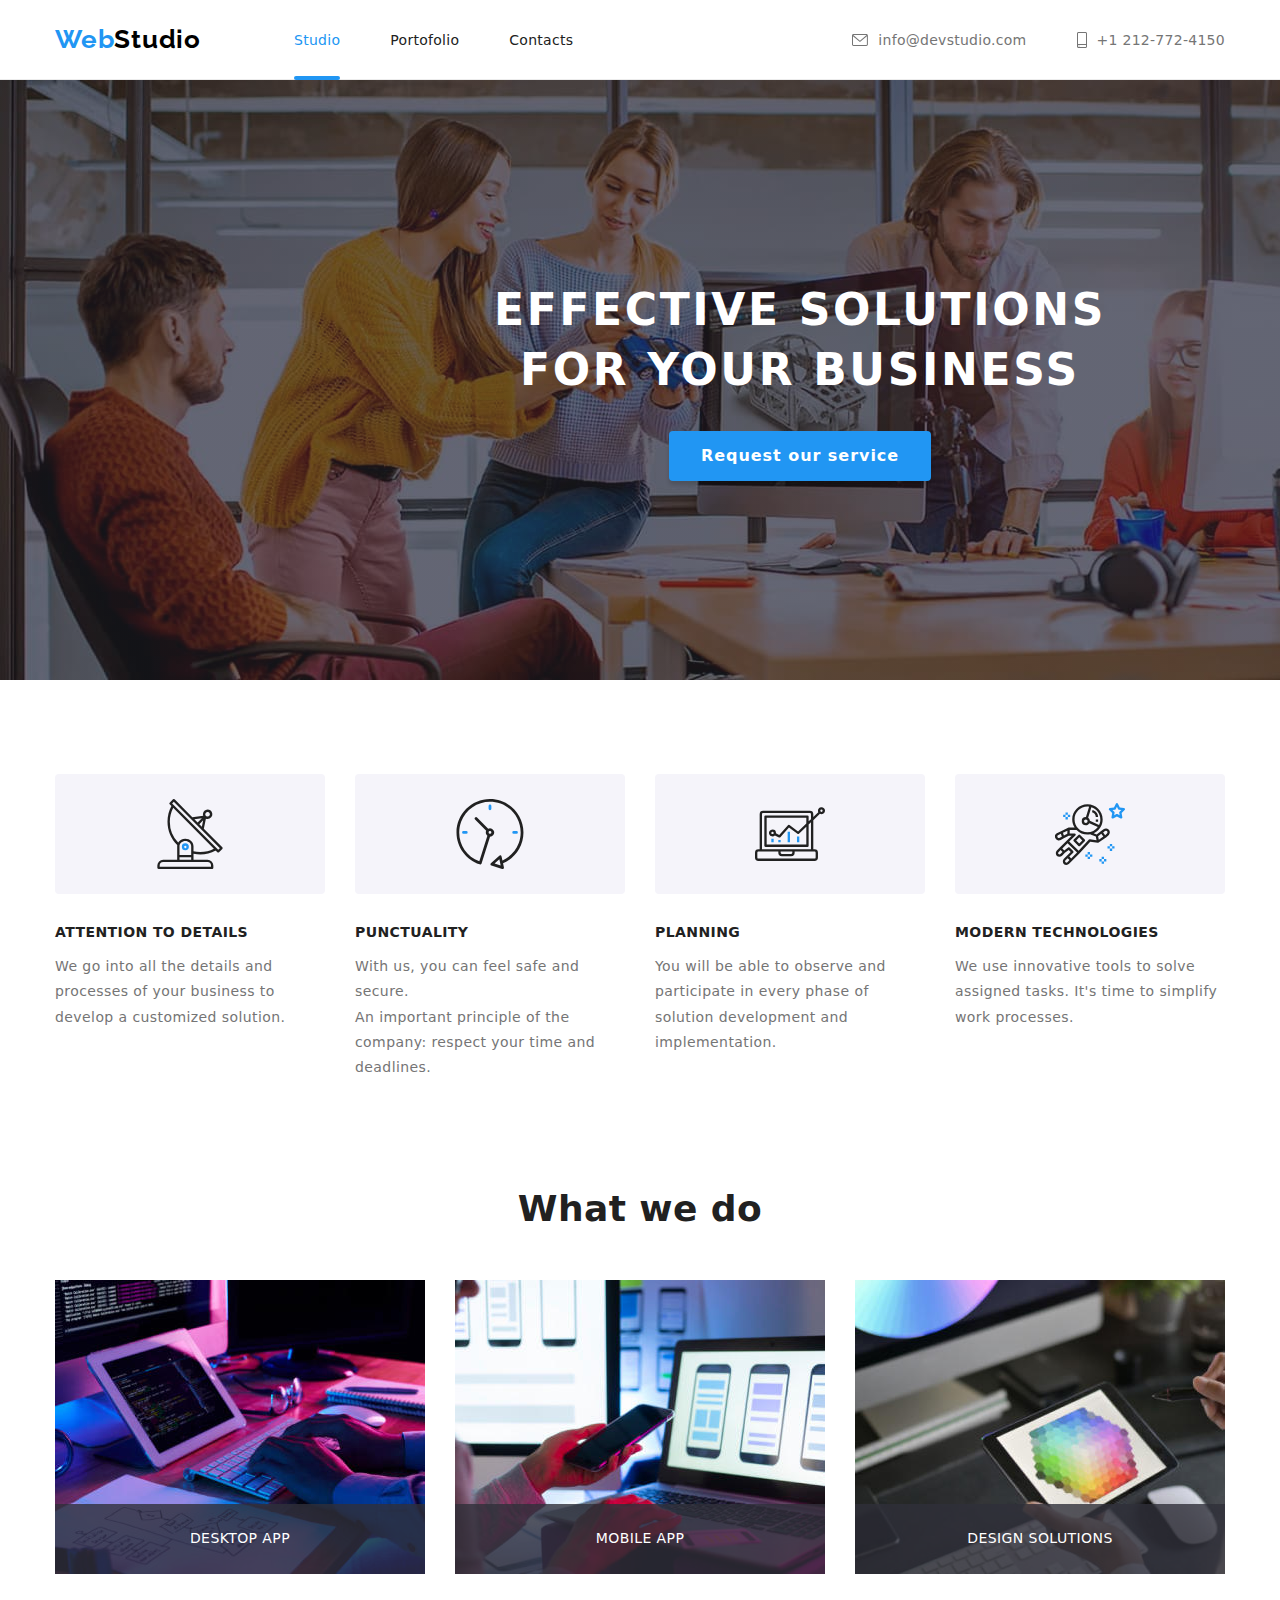
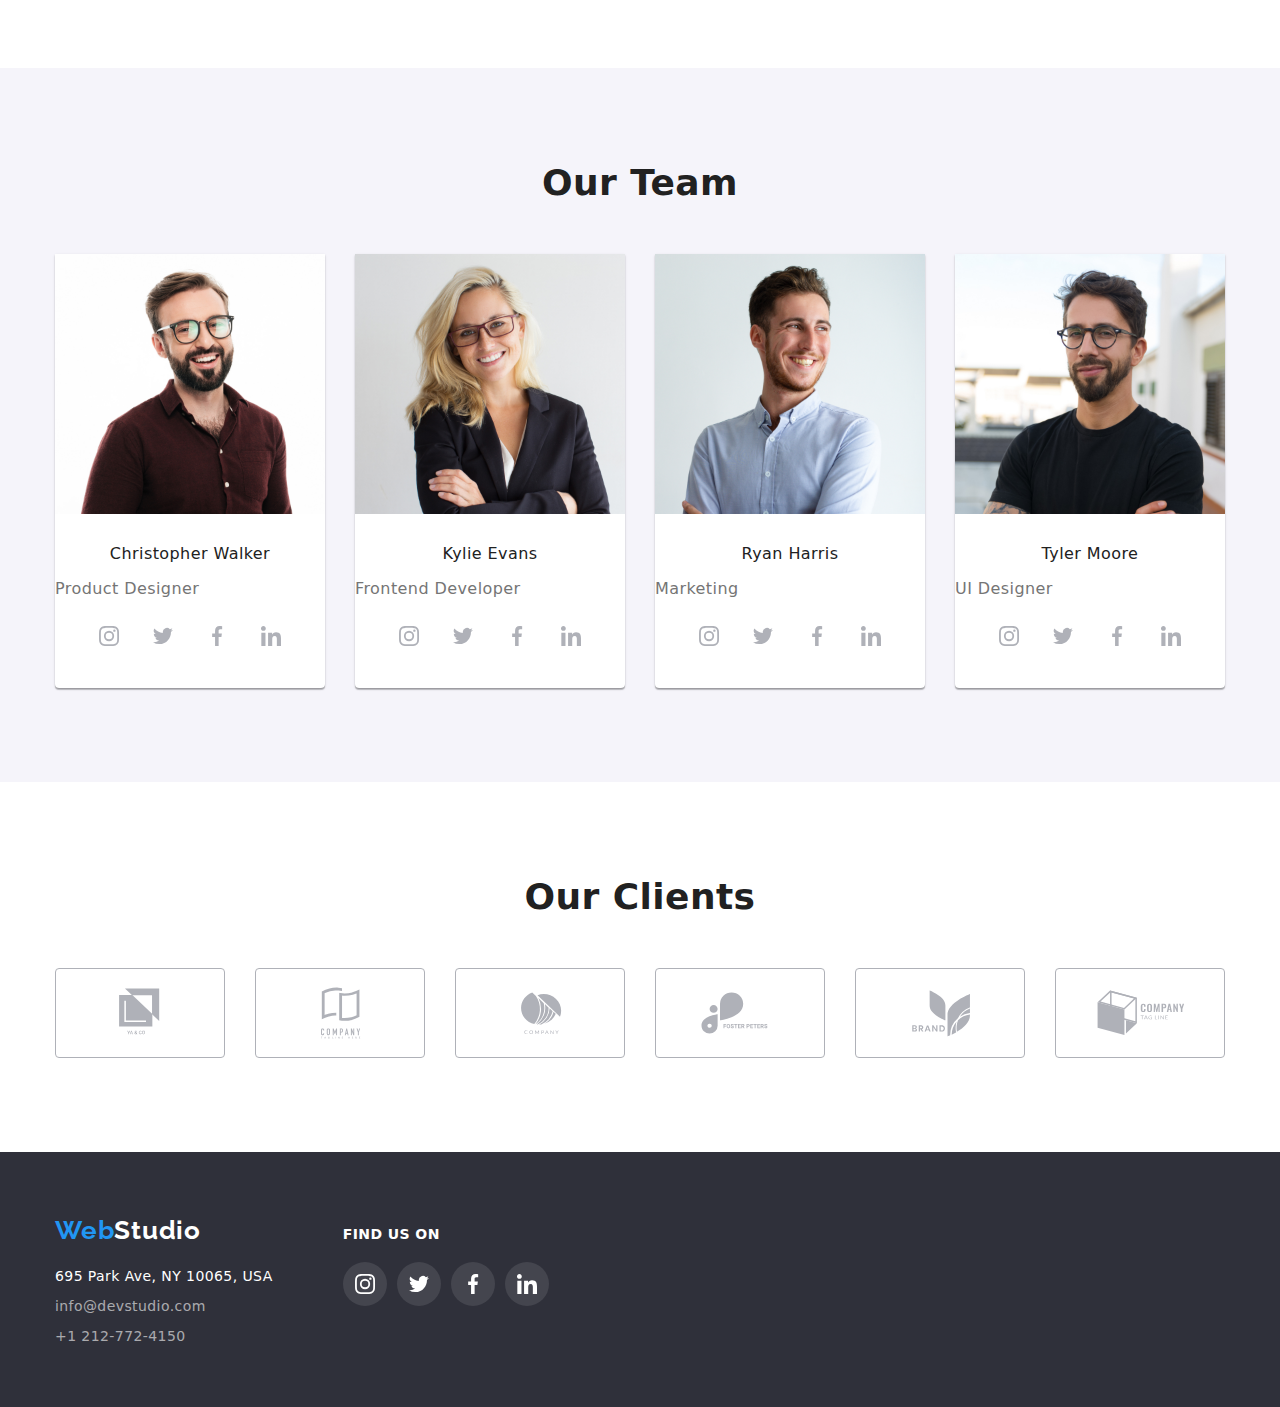
==== index.html @ 288d1dd6 "Clone of hw5 to 6" ====
<!DOCTYPE html>
<html lang="en">
<head>
<meta charset="UTF-8" />
    <meta name="viewport" content="width=device-width, initial-scale=1.0">
    <title>WebStudio</title>
    <link rel="stylesheet" href="css/styles.css" />
    <link rel="preconnect" href="https://fonts.googleapis.com" />
    <link rel="preconnect" href="https://fonts.gstatic.com" crossorigin />
    <link
      href="https://fonts.googleapis.com/css2?family=Raleway:wght@700&family=Roboto:wght@400;500;700;900&display=swap"
      rel="stylesheet"
    />
    <link
      rel="stylesheet"
      href="https://cdnjs.cloudflare.com/ajax/libs/modern-normalize/1.0.0/modern-normalize.min.css"
    />
</head>
<body>

<!--header-->
  <header>
    <div class="container">
      <!--navigation-->
      <nav class="navigation">
        <a class="logo" href="index.html" lang="en">Web<span class="logo-studio-black">Studio</span></a>
        <ul class="navigation-list">
          <li>
            <a class="link current" href="./index.html">Studio</a>
          </li>
          <li>
            <a class="link" href="./portofolio.html">Portofolio</a>
          </li>
          <li>
            <a class="link" href="./contacts">Contacts</a>
          </li>
        </ul>
      </nav>
      <!--header contacts-->
      <ul class="header-contacts-list ">
        <li>
          <a class="contact" href="mailto:info@devstudio.com">
            <svg class="header-icon" width="16" height="12">
              <use href="./images/contacts-icon.svg#icon-mail"></use>
            </svg>
            info@devstudio.com
          </a>
        </li>
        <li>
          <a class="contact" href="tel:+12127724150">
            <svg class="header-icon" width="10" height="16">
              <use href="./images/contacts-icon.svg#icon-phone"></use>
            </svg>
            +1 212-772-4150
          </a>
        </li>
      </ul>
    </div>
  </header>

  <main>

<!--hero-->
    <section class="hero">
      <!--<div class="background-img">-->
        <div class="hero-container container">
          <h1 class="hero-title">EFFECTIVE SOLUTIONS FOR YOUR BUSINESS</h1>
          <button class="button-order" data-modal-open type="button">Request our service</button>
        <!--</div>-->
        </div>
    </section>

<!--features-->
    <section class="features section">
      <div class="features-container container">
        <h2 class="hidden-title">About us</h2>
        <ul class="features-list">
            <li>
                <div class="features-list-icon">
                  <svg class="icon" width="70" height="70">
                    <use href="./images/features.svg#antenna"></use>
                  </svg>
                </div>
                <h3 class="features-title">ATTENTION TO DETAILS</h3>
                <p class="features-text">We go into all the details and processes of your business to develop a customized solution.</p>
            </li>
            <li>
                <div class="features-list-icon">
                  <svg class="icon" width="70" height="70">
                    <use href="./images/features.svg#clock"></use>
                  </svg>
                </div>
                <h3 class="features-title">PUNCTUALITY</h3>
                <p class="features-text">With us, you can feel safe and secure. </br>An important principle of the company: respect your time and deadlines.</p>
            </li>
            <li>
                <div class="features-list-icon">
                  <svg class="icon" width="70" height="70">
                    <use href="./images/features.svg#diagram"></use>
                  </svg>
                </div>
                <h3 class="features-title">PLANNING</h3>
                <p class="features-text">You will be able to observe and participate in every phase of solution development and implementation.</p>
            </li>
            <li>
                <div class="features-list-icon">
                  <svg class="icon" width="70" height="70">
                    <use href="./images/features.svg#astronaut"></use>
                  </svg>
                </div>
                <h3 class="features-title">MODERN TECHNOLOGIES</h3>
                <p class="features-text">We use innovative tools to solve assigned tasks. It's time to simplify work processes.</p>
            </li>
        </ul>
      </div>
    </section>

<!--specialization-->
    <section class="specialization">
      <div class="specialization-container container">
        <h2 class="title">What we do</h2>
         <ul class="specialization-list">
          <li>
            <img src="./images/workdesk1.jpg" alt="office image" width="370" height="294"/>
            <p class="specification-description">desktop app</p>
          </li>
          <li>
            <img src="./images/workdesk2.jpg" alt="office image" width="370" height="294"/>
            <p class="specification-description">mobile app</p>
          </li>
          <li>
            <img src="./images/workdesk3.jpg" alt="office image" width="370" height="294"/>
            <p class="specification-description">design solutions</p>
          </li>
        </ul>
      </div>
    </section>

<!--team-->
    <section class="team section">
      <div class="team-container container">
        <h2 class="title">Our Team</h2>
        <ul class="team-list">
           <li>
            <div class="content">
            <img src="./images/team/cwalker.jpg" alt="Christopher Walker" width="270" height="260">
            <h3 class="team-title">Christopher Walker</h3>
              <p class="team-text">Product Designer</p>
              <ul class="team-list-item-socialmedia">
                <li>
                  <a class="team-list-item-socialmedia-link" href="">
                    <svg class="icon-socialmedia" width="20" height="20">
                      <use href="./images/icons.svg#instagram"></use>
                    </svg>
                  </a>
                </li>
                <li>
                  <a class="team-list-item-socialmedia-link" href="">
                    <svg class="icon-socialmedia" width="20" height="20">
                      <use href="./images/icons.svg#twitter"></use>
                    </svg>
                  </a>
                </li>
                <li>
                  <a class="team-list-item-socialmedia-link" href="">
                    <svg class="icon-socialmedia" width="20" height="20">
                      <use href="./images/icons.svg#facebook"></use>
                    </svg>
                  </a>
                </li>
                <li>
                  <a class="team-list-item-socialmedia-link" href="">
                    <svg class="icon-socialmedia" width="20" height="20">
                      <use href="./images/icons.svg#linkedin"></use>
                    </svg>
                  </a>
                </li>
              </ul>
            </div>
          </li>
          <li>
            <div class="content">
            <img src="./images/team/kevans.jpg" alt="Kylie Evans" width="270" height="260">
            <h3 class="team-title">Kylie Evans</h3>
              <p class="team-text">Frontend Developer</p>
              <ul class="team-list-item-socialmedia">
                <li>
                  <a class="team-list-item-socialmedia-link" href="">
                    <svg class="icon-socialmedia" width="20" height="20">
                      <use href="./images/icons.svg#instagram"></use>
                    </svg>
                  </a>
                </li>
                <li>
                  <a class="team-list-item-socialmedia-link" href="">
                    <svg class="icon-socialmedia" width="20" height="20">
                      <use href="./images/icons.svg#twitter"></use>
                    </svg>
                  </a>
                </li>
                <li>
                  <a class="team-list-item-socialmedia-link" href="">
                    <svg class="icon-socialmedia" width="20" height="20">
                      <use href="./images/icons.svg#facebook"></use>
                    </svg>
                  </a>
                </li>
                <li>
                  <a class="team-list-item-socialmedia-link" href="">
                    <svg class="icon-socialmedia" width="20" height="20">
                      <use href="./images/icons.svg#linkedin"></use>
                    </svg>
                  </a>
                </li>
              </ul>
            </div>
          </li>
          <li>
            <div class="content">
            <img src="./images/team/rharris.jpg" alt="Ryan Harris" width="270" height="260">
            <h3 class="team-title">Ryan Harris</h3>
              <p class="team-text">Marketing</p>
              <ul class="team-list-item-socialmedia">
                <li>
                  <a class="team-list-item-socialmedia-link" href="">
                    <svg class="icon-socialmedia" width="20" height="20">
                      <use href="./images/icons.svg#instagram"></use>
                    </svg>
                  </a>
                </li>
                <li>
                  <a class="team-list-item-socialmedia-link" href="">
                    <svg class="icon-socialmedia" width="20" height="20">
                      <use href="./images/icons.svg#twitter"></use>
                    </svg>
                  </a>
                </li>
                <li>
                  <a class="team-list-item-socialmedia-link" href="">
                    <svg class="icon-socialmedia" width="20" height="20">
                      <use href="./images/icons.svg#facebook"></use>
                    </svg>
                  </a>
                </li>
                <li>
                  <a class="team-list-item-socialmedia-link" href="">
                    <svg class="icon-socialmedia" width="20" height="20">
                      <use href="./images/icons.svg#linkedin"></use>
                    </svg>
                  </a>
                </li>
              </ul>
            </div>
          </li>
          <li>
            <div class="content">
            <img src="./images/team/tmoore.jpg" alt="Tyler Moore" width="270" height="260">
            <h3 class="team-title">Tyler Moore</h3>
              <p class="team-text">UI Designer</p>
              <ul class="team-list-item-socialmedia">
                <li>
                  <a class="team-list-item-socialmedia-link" href="">
                    <svg class="icon-socialmedia" width="20" height="20">
                      <use href="./images/icons.svg#instagram"></use>
                    </svg>
                  </a>
                </li>
                <li>
                  <a class="team-list-item-socialmedia-link" href="">
                    <svg class="icon-socialmedia" width="20" height="20">
                      <use href="./images/icons.svg#twitter"></use>
                    </svg>
                  </a>
                </li>
                <li>
                  <a class="team-list-item-socialmedia-link" href="">
                    <svg class="icon-socialmedia" width="20" height="20">
                      <use href="./images/icons.svg#facebook"></use>
                    </svg>
                  </a>
                </li>
                <li>
                  <a class="team-list-item-socialmedia-link" href="">
                    <svg class="icon-socialmedia" width="20" height="20">
                      <use href="./images/icons.svg#linkedin"></use>
                    </svg>
                  </a>
                </li>
              </ul>
            </div>
          </li>
        </ul>
      </div>
    </section>
  </main>

<!--clients-->
    <section class="clients section">
      <div class="clients-container container">
        <h2 class="title">Our Clients</h2>
        <ul class="clients-list">
            <li>
              <a class="clients-list-item-link" href="">
                  <svg class="icon-client" Width="44.27" Height="49.23px">
                    <use href="./images/clients.svg#client-1"></use>
                  </svg>
              </a>
            </li>
            <li>
              <a class="clients-list-item-link" href="">
                  <svg class="icon-client" width="40" height="52">
                    <use href="./images/clients.svg#client-2"></use>
                  </svg>
              </a>
            </li>
            <li>
              <a class="clients-list-item-link" href="">
                  <svg class="icon-client" width="79.66" height="42.02">
                    <use href="./images/clients.svg#client-3"></use>
                  </svg>
              </a>
            </li>
            <li>
              <a class="clients-list-item-link" href="">
                  <svg class="icon-client" width="59" height="47">
                    <use href="./images/clients.svg#client-4"></use>
                  </svg>
              </a>
            </li>
            <li>
              <a class="clients-list-item-link" href="">
                  <svg class="icon-client" width="88.48" height="45.44">
                    <use href="./images/clients.svg#client-5"></use>
                  </svg>
              </a>
            </li>
            <li>
              <a class="clients-list-item-link" href="">
                  <svg class="icon-client" width="41" height="42.6">
                    <use href="./images/clients.svg#client-6"></use>
                  </svg>
              </a>
            </li>
        </ul>
      </div>
    </section>

  
<!--footer-->
  <footer class="footer">
    <div class="container">
      <div class="contacts-info">
      <a class="logo" href="index.html" lang="en">Web<span class="logo-studio-white">Studio</span></a>
      <ul class="contacts-list"  id="contacts">
        <li>
          <address>695 Park Ave, NY 10065, USA</address>
        </li>
        <li>
          <a class="contact" href="mailto:info@devstudio.com">info@devstudio.com</a>
        </li>
        <li>
          <a class="contact" href="tel:+12127724150">+1 212-772-4150</a>
        </li>
      </ul>
      </div>
      <div class="contacts-socialmedia">
        <p>FIND US ON</p>
        <ul class="contacts-socialmedia-list">
          <li>
            <a class="socialmedia-link" href="">
              <svg class="icon-socialmedia" width="20" height="20">
                <use href="./images/icons.svg#instagram"></use>
              </svg>
            </a>
          </li>
          <li>
            <a class="socialmedia-link" href="">
              <svg class="icon-socialmedia" width="20" height="20">
                <use href="./images/icons.svg#twitter"></use>
              </svg>
            </a>
          </li>
          <li>
            <a class="socialmedia-link" href="">
              <svg class="icon-socialmedia" width="20" height="20">
                <use href="./images/icons.svg#facebook"></use>
              </svg>
            </a>
          </li>
          <li>
            <a class="socialmedia-link" href="">
              <svg class="icon-socialmedia" width="20" height="20">
                <use href="./images/icons.svg#linkedin"></use>
              </svg>
            </a>
          </li>
        </ul>
      </div>
    </div>
  </footer>
<!--modal-->
    <div class="backdrop is-hidden" data-modal>
      <div class="modal">
        <button class="btn-modal-close" data-modal-close>
          <svg class="close-icon" width="30" height="30">
            <use href="./images/typical-icons.svg#icon-close"></use>
          </svg>
        </button>
      </div>
    </div>

<script src="./js/modal.js"></script>

</body>
</html>
---- css/styles.css ----
/** {
  outline: 1pt solid rgba(128, 128, 0, 0.2);
}*/

:root {
  --logo-font: "Raleway", sans-serif;
  --main-font: "Roboto", sans-serif;
  --brand-color: #2196f3;
  --overlay-card-color: rgba(33, 150, 243, 0.9);
  --main-color: #212121; /* txt, hdr, btn */
  --main-gray-color: #757575; /* p */
  --main-light-color: #ffffff; /* active txt, logo ftr, icons, p */
  --bg-light-color: #ffffff; /* main bg, cards bg */
  --bg-dark-color: #2f303a; /*hero, footer*/
  --bg-gray-color: #f5f4fa; /* team bg, button bg */
  --dark-color: #000000; /* logo hdr*/
  --card-border-color: #eeeeee;
  --icon-color: #afb1b8;
  --footer-contacts-color: rgba(255, 255, 255, 0.6);
  --footer-icons-socialmedia-color: rgba(255, 255, 255, 0.1);
  --header-border-color: #ececec;
  --specialization-description-color: rgba(47, 48, 58, 0.8);
  --overlay-card-color: rgba(33, 150, 243, 0.9);
  --btn-modal-close: rgba(0, 0, 0, 0.1);
  --modal-overlay-color: rgba(0, 0, 0, 0.2);
  --hero-gradient: linear-gradient(
    to bottom,
    rgba(47, 48, 58, 0.4),
    rgba(47, 48, 58, 0.4)
  );
  --btn-shadow: 0px 3px 1px rgba(0, 0, 0, 0.1), 0px 1px 2px rgba(0, 0, 0, 0.08),
    0px 2px 2px rgba(0, 0, 0, 0.12);
  --box-shadow: 0px 1px 3px rgba(0, 0, 0, 0.12), 0px 1px 1px rgba(0, 0, 0, 0.14),
    0px 2px 1px rgba(0, 0, 0, 0.2);
  --hero-btn-shadow: 0px 4px 4px rgba(0, 0, 0, 0.15);
  --portfolio-example-shadow: 0px 1px 1px rgba(0, 0, 0, 0.12),
    0px 4px 4px rgba(0, 0, 0, 0.06), 1px 4px 6px rgba(0, 0, 0, 0.16);
  --big-padding: 94px;
  --list-gap: 30px;
}

/*
body for everybody ======================================================
*/

body {
  font-family: var(--main-font);
  font-style: normal;
  font-size: 14px;
  line-height: 1.5;
  letter-spacing: 0.03em;
  background-color: var(--bg-light-color);
  color: var(--main-color);
}

h1,
h2,
h3,
h4,
h5,
h6,
ul {
  display: flex;
  padding: 0;
  margin: 0;
}

img {
  display: block;
  max-width: 100%;
  height: auto;
}

li {
  list-style: none;
}

/*container*/

.container {
  /*display: flex;*/
  flex-wrap: wrap;
  width: 1200px;
  padding-left: 15px;
  padding-right: 15px;
  margin: 0px auto;
}

/*logo*/

.logo {
  font-family: var(--logo-font);
  font-weight: 700;
  font-size: 26px;
  line-height: 1.2;
  letter-spacing: 0.03em;
  font-style: normal;
  text-decoration: none;
  color: var(--brand-color);
}

.logo-studio-white {
  color: var(--main-light-color);
}
.logo-studio-black {
  color: var(--dark-color);
}

.section {
  padding-top: var(--big-padding);
  padding-bottom: var(--big-padding);
}

/*h2 title*/

.title {
  justify-content: center;
  margin-left: auto;
  margin-right: auto;
  margin-bottom: 50px;
  font-weight: 700;
  font-size: 36px;
  line-height: 1.16;
}

/*hidden title*/

.hidden-title {
  position: absolute;
  width: 1px;
  height: 1px;
  margin: -1px;
  border: 0;
  padding: 0;
  white-space: nowrap;
  clip-path: inset(100%);
  clip: rect(0 0 0 0);
  overflow: hidden;
}

/*
header ==================================================================
*/

header {
  border-bottom: 1px solid var(--header-border-color);
}

header .container {
  display: flex;
  align-items: center;
  /*justify-content: space-between;*/
}

header .logo {
  padding-top: 24px;
  padding-bottom: 24px;
}

.navigation,
.header-contacts-list {
  display: flex;
  align-items: center;
}

.navigation-list,
.header-contacts-list {
  font-weight: 500;
  font-size: 14px;
  line-height: 1.15;
  letter-spacing: 0.02em;
  font-style: normal;
}

.navigation-list > li:not(:last-child),
.header-contacts-list > li:not(:last-child) {
  margin-right: 50px;
}

.navigation-list {
  margin-left: 93px;
}
.header-contacts-list {
  margin-left: auto;
}

.navigation-list > li,
.header-contacts-list > li {
  margin-top: -32px;
  margin-bottom: -32px;
}

.navigation-list .link {
  display: block;
  padding-top: 32px;
  padding-bottom: 32px;
  position: relative;
  text-decoration: none;
  color: var(--main-color);
  transition: color 250ms cubic-bezier(0.4, 0, 0.2, 1);
}

.navigation-list .current::after {
  position: absolute;
  left: 0;
  bottom: 0;
  content: "";
  display: block;
  width: 100%;
  height: 4px;
  border-radius: 2px;
  background-color: var(--brand-color);
}

.header-contacts-list .contact {
  display: flex;
  align-items: center;
  padding-top: 32px;
  padding-bottom: 32px;
  text-decoration: none;
  color: var(--main-gray-color);
  transition: color 250ms cubic-bezier(0.4, 0, 0.2, 1);
}

.header-icon {
  margin: 0 10px 0 0;
  fill: currentColor;
}

.navigation-list .current,
.navigation-list .link:hover,
.navigation-list .link:focus,
.navigation-list .link:hover::after,
.navigation-list .link:focus::after,
.header-contacts-list .contact:hover,
.header-contacts-list .contact:focus {
  color: var(--brand-color);
}

/********index main*********/

/*hero*/

.hero {
  width: 1600px;
  height: 600px;
  padding: 200px 0;
  text-align: center;
  margin-left: auto;
  margin-right: auto;
  background-color: var(--bg-dark-color);
  background-image: var(--hero-gradient), url(../images/hero/hero.jpg);
  background-repeat: no-repeat;
  background-position: center;
  background-size: cover;
}

.hero .container {
  flex-direction: column;
}

.hero-title {
  width: 696px;
  justify-content: center;
  margin: auto;
  margin-bottom: 30px;
  font-weight: 900;
  font-size: 44px;
  line-height: 1.37;
  letter-spacing: 0.06em;
  text-transform: uppercase;
  color: var(--main-light-color);
}

.button-order {
  padding: 10px 32px;
  margin: auto;
  font-style: normal;
  font-weight: 700;
  font-size: 16px;
  line-height: 1.88;
  letter-spacing: 0.06em;
  border-style: hidden;
  border-radius: 4px;
  color: var(--main-light-color);
  background-color: var(--brand-color);
  box-shadow: var(--hero-btn-shadow);
  cursor: pointer;
}

/*hero modal*/
.backdrop {
  position: fixed;
  top: 0;
  left: 0;
  width: 100vw;
  height: 100vh;
  background-color: var(--modal-overlay-color);
  transition: opacity 250ms cubic-bezier(0.4, 0, 0.2, 1),
    visibility 250ms cubic-bezier(0.4, 0, 0.2, 1);
}

.backdrop.is-hidden {
  opacity: 0;
  visibility: hidden;
  pointer-events: none;
}

.modal {
  position: absolute;
  top: 50%;
  left: 50%;
  transform: translate(-50%, -50%);
  width: 528px;
  height: 581px;
  background-color: var(--bg-light-color);
}

.btn-modal-close {
  position: absolute;
  display: flex;
  top: 8px;
  right: 8px;
  width: 30px;
  height: 30px;
  box-sizing: border-box;
  border: 1px solid var(--btn-modal-close);
  background-color: var(--main-light-color);
  border-radius: 50%;
  cursor: pointer;
  transition: border-color 250ms cubic-bezier(0.4, 0, 0.2, 1),
    color 250ms cubic-bezier(0.4, 0, 0.2, 1);
}

.close-icon {
  width: 100%;
  height: 100%;
  fill: currentColor;
}

.btn-modal-close:hover,
.btn-modal-close:focus {
  border-color: var(--brand-color);
  color: var(--brand-color);
}

/*features*/
.features-list {
  margin-left: calc(-1 * var(--list-gap));
}

.features-list > li {
  width: 270px;
  margin-left: var(--list-gap);
  flex-basis: calc(100% / 4);
}

.features-list-icon {
  display: flex;
  height: 120px;
  align-items: center;
  justify-content: center;
  background-color: var(--bg-gray-color);
  border-radius: 4px;
  margin-bottom: 30px;
}

.features-title {
  margin-bottom: 10px;
  font-weight: 700;
  font-size: 14px;
  line-height: 1.15;
  letter-spacing: 0.03em;
  text-transform: uppercase;
}

.features-text {
  width: 270px;
  font-style: normal;
  font-weight: 400;
  font-size: 14px;
  line-height: 1.8;
  letter-spacing: 0.03em;
  color: var(--main-gray-color);
}

/*specialization*/

.specialization {
  padding-bottom: var(--big-padding);
}

.specialization-list {
  margin-left: calc(-1 * var(--list-gap));
}
.specialization-list > li {
  position: relative;
  margin-left: var(--list-gap);
  flex-basis: calc(100% / 3);
}

.specification-description {
  position: absolute;
  left: 0;
  bottom: 0;
  margin: 0;
  padding: 27px;
  width: 100%;
  text-transform: uppercase;
  line-height: 1.14;
  text-align: center;
  color: var(--main-light-color);
  background-color: var(--specialization-description-color);
}

/*team*/

.team {
  background-color: var(--bg-gray-color);
}

.team-list {
  margin-left: calc(-1 * var(--list-gap));
}

.team-list > li {
  width: auto;
  margin-left: var(--list-gap);
  flex-basis: calc(100% / 4);
  border-radius: 0px 0px 4px 4px;
  box-shadow: var(--box-shadow);
  background-color: var(--main-light-color);
}

.team-list .content {
  padding-top: auto;
  padding-bottom: 30px;
}

.team-title {
  justify-content: center;
  font-weight: 500;
  font-size: 16px;
  line-height: 1.19;
  margin-bottom: 10px;
  margin-top: 30px;
}
.team-text {
  font-weight: 400;
  font-size: 16px;
  line-height: 1.19;
  justify-content: center;
  color: var(--main-gray-color);
  margin-bottom: 16px;
}

.team-list-item-socialmedia {
  justify-content: center;
}
.team-list-item-socialmedia > li:not(:last-child) {
  margin-right: 10px;
}

.team-list-item-socialmedia > li,
.team-list-item-socialmedia-link {
  display: block;
  width: 44px;
  height: 44px;
  border-radius: 50%;
  background-color: var(--bg-light-color);
  color: var(--icon-color);
  transition: background-color 250ms cubic-bezier(0.4, 0, 0.2, 1),
    color 250ms cubic-bezier(0.4, 0, 0.2, 1);
}

.icon-socialmedia {
  width: 100%;
  height: 100%;
  fill: currentColor;
}

.team-list-item-socialmedia-link:focus,
.team-list-item-socialmedia-link:hover {
  background-color: var(--brand-color);
  color: var(--main-light-color);
}

/*clients*/
.clients-list {
  margin-left: calc(-1 * var(--list-gap));
}

.clients-list > li {
  margin-left: var(--list-gap);
  flex-basis: calc(100% / 6);
}

.clients-list-item-link {
  display: flex;
  width: 170px;
  height: 90px;
  border: 1px solid currentColor;
  border-radius: 4px;
  color: var(--icon-color);
  transition: color 250ms cubic-bezier(0.4, 0, 0.2, 1);
}

.icon-client {
  width: 100%;
  height: 100%;
  fill: currentColor;
}

.clients-list-item-link:hover,
.clients-list-item-link:focus {
  color: var(--brand-color);
  outline-color: var(--brand-color);
}

/*********portfolio main***********/

/*buttons*/
.examples-container,
.filter-buttons {
  justify-content: center;
  margin-bottom: 50px;
  margin-left: auto;
  margin-right: auto;
}

.filter-buttons > li:not(:last-child) {
  margin-right: 8px;
}

.filter-buttons button {
  display: inline-flex;
  justify-content: center;
  font-family: var(--main-font);
  font-weight: 500;
  font-size: 16px;
  line-height: 1.67;
  letter-spacing: 0.03em;
  font-style: normal;
  border-style: hidden;
  border-radius: 4px;
  padding: 6px 22px;
  color: var(--main-color);
  background-color: var(--background-gray-color);
  cursor: pointer;
  transition: color 250ms cubic-bezier(0.4, 0, 0.2, 1),
    background-color 250ms cubic-bezier(0.4, 0, 0.2, 1),
    box-shadow 250ms cubic-bezier(0.4, 0, 0.2, 1);
}

.filter-btn.current,
.filter-buttons button:hover,
.filter-buttons button:focus,
.filter-buttons button:active {
  color: var(--main-light-color);
  background-color: var(--brand-color);
  box-shadow: var(--btn-shadow);
}

/*example-gallery*/
.example-gallery {
  flex-wrap: wrap;
  margin-top: calc(-1 * var(--list-gap));
  margin-left: calc(-1 * var(--list-gap));
}

.example-gallery > li {
  flex-basis: calc(100% / 3);
  margin-left: var(--list-gap);
  margin-top: var(--list-gap);
  max-width: 370px;
  background: var(--bg-light-color);
}

.example-gallery .link {
  position: relative;
  display: inline-block;
  padding: 0px;
  margin: 0px;
  text-decoration: none;
  color: var(--main-color);
  max-width: 370px;
  transition: box-shadow 250ms cubic-bezier(0.4, 0, 0.2, 1);
}

.overlay-box {
  position: relative;
  height: 100%;
  overflow: hidden;
}

.overlay-text {
  position: absolute;
  display: inline-block;
  bottom: 0;
  margin: 0px;
  width: 100%;
  height: 100%;
  padding: 63px 24px;
  overflow: hidden;
  font-size: 18px;
  line-height: 1.56;
  color: var(--main-light-color);
  background-color: var(--overlay-card-color);
  transform: translateY(101%);
  transition: transform 250ms cubic-bezier(0.4, 0, 0.2, 1);
  font-weight: 400;
}

/*.overlay-text:hover,*/
.example-gallery .link:hover .overlay-text,
.example-gallery .link:focus .overlay-text {
  transform: translateY(0%);
}

.example-gallery .link:hover,
.example-gallery .link:focus {
  box-shadow: var(--portfolio-example-shadow);
}

/*content*/
.example-content {
  padding: 20px 24px;
  border: 1px solid var(--card-border-color);
  border-top: 0;
}

.example-gallery h3 {
  display: block;
  margin-bottom: 4px;
  font-weight: 700;
  font-size: 18px;
  line-height: 2;
  letter-spacing: 0.06em;
}

.example-gallery .example-text {
  font-weight: 400;
  font-size: 16px;
  line-height: 1.9;
  display: block;
  color: var(--main-gray-color);
}

/***************footer**********************/

.footer {
  font-weight: 400;
  font-size: 14px;
  line-height: 1.5;
  color: var(--main-light-color);
  background-color: var(--bg-dark-color);
  padding-top: 60px;
  padding-bottom: 60px;
}

.footer .container {
  display: flex;
  align-items: baseline;
}

/*contacts-info*/
.footer .contacts-info {
  margin-right: 70px;
}

.contacts-list {
  display: block;
  margin-top: 20px;
}

.contacts-list > li:not(:last-child) {
  margin-bottom: 9px;
}

.contacts-list .contact,
.contacts-list address {
  font-style: normal;
  text-decoration: none;
}
.contacts-list .contact {
  color: var(--footer-contacts-color);
  transition: color 250ms cubic-bezier(0.4, 0, 0.2, 1);
}
.contacts-list .contact:hover,
.contacts-list .contact:focus {
  color: var(--brand-color);
}

/*contacts-socialmedia*/
.contacts-socialmedia > p {
  margin-bottom: 20px;
  font-weight: 700;
  font-size: 14px;
  line-height: 1.15;
  letter-spacing: 0.03em;
  text-transform: uppercase;
  color: var(--main-light-color);
}

.socialmedia-link {
  display: block;
  width: 44px;
  height: 44px;
  border-radius: 50%;
  color: var(--main-light-color);
  justify-content: center;
  align-items: center;
  background-color: var(--footer-icons-socialmedia-color);
  transition: background-color 250ms cubic-bezier(0.4, 0, 0.2, 1),
    color 250ms cubic-bezier(0.4, 0, 0.2, 1);
}

.socialmedia-link .icon-socialmedia {
  width: 100%;
  height: 100%;
  fill: currentColor;
}

.contacts-socialmedia-list > li:not(:last-child) {
  margin-right: 10px;
}

.socialmedia-link:hover,
.socialmedia-link:focus {
  background-color: var(--brand-color);
  color: var(--main-light-color);
}
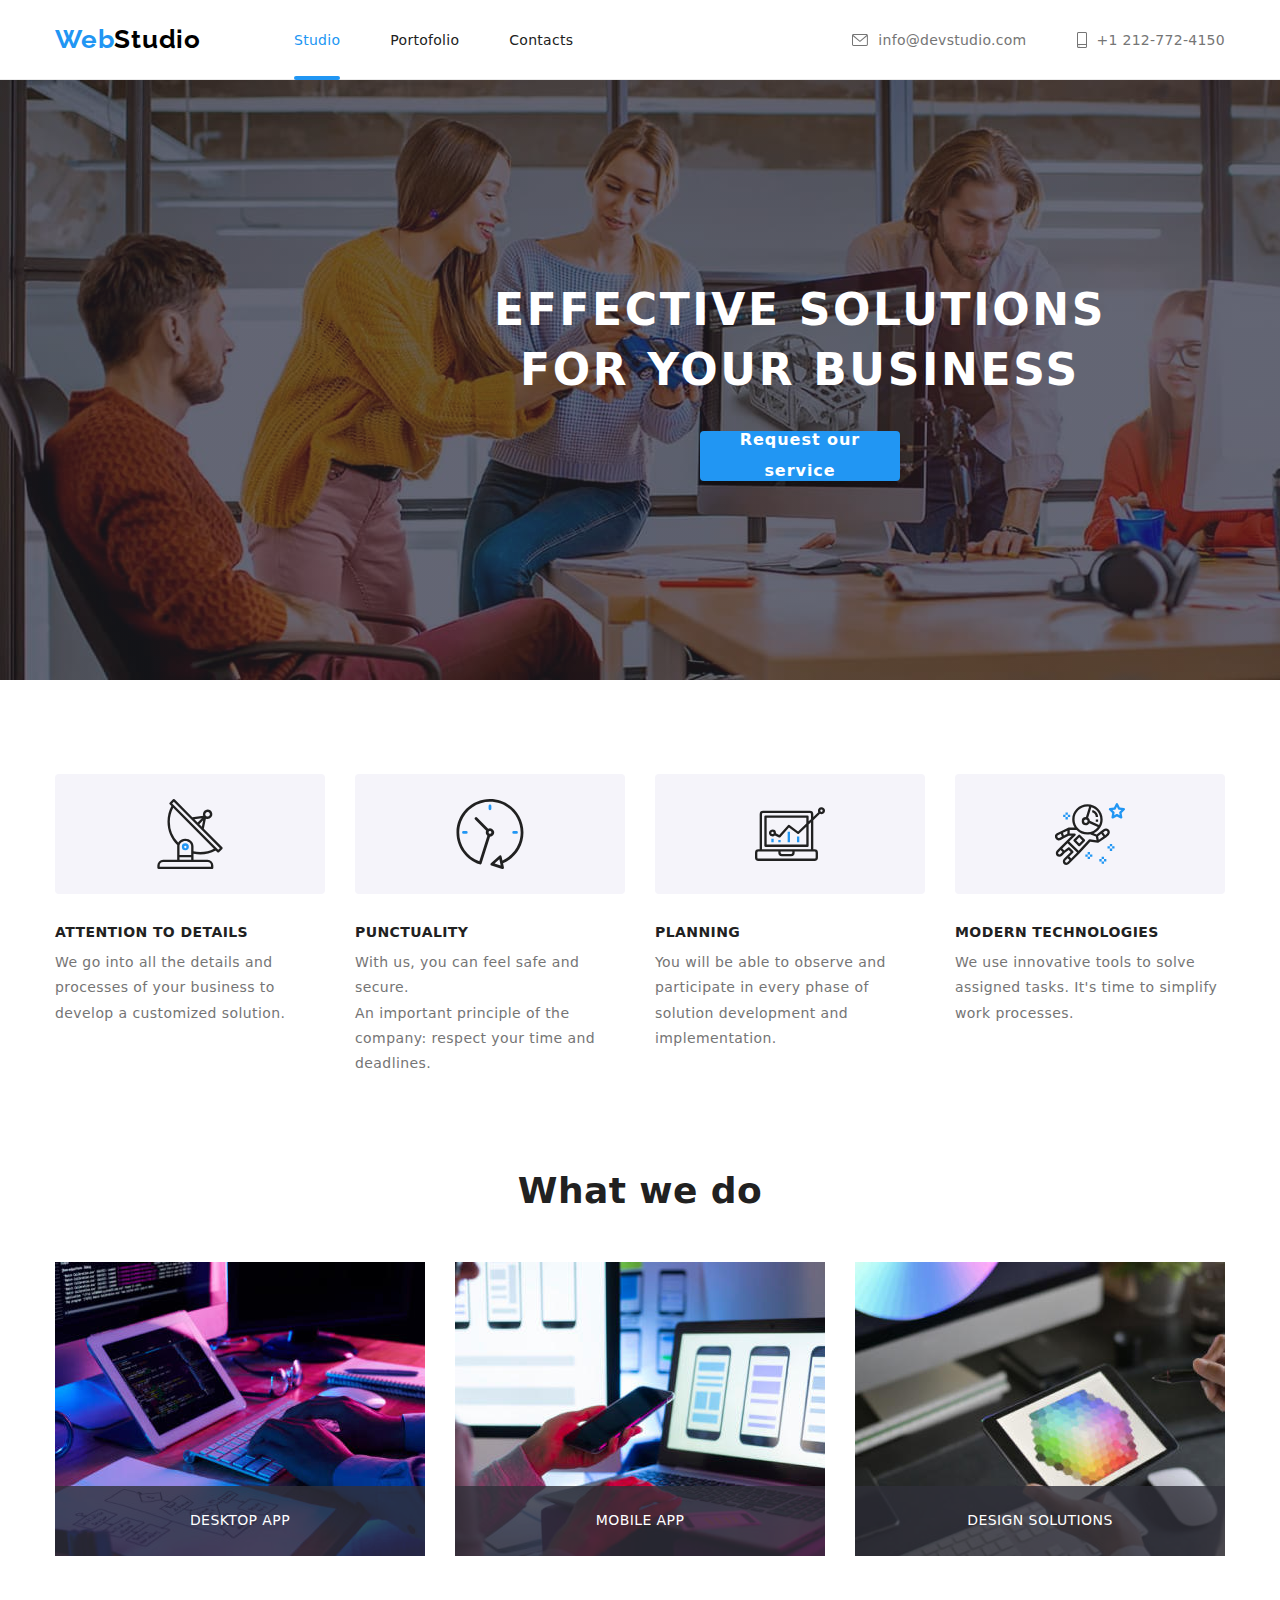
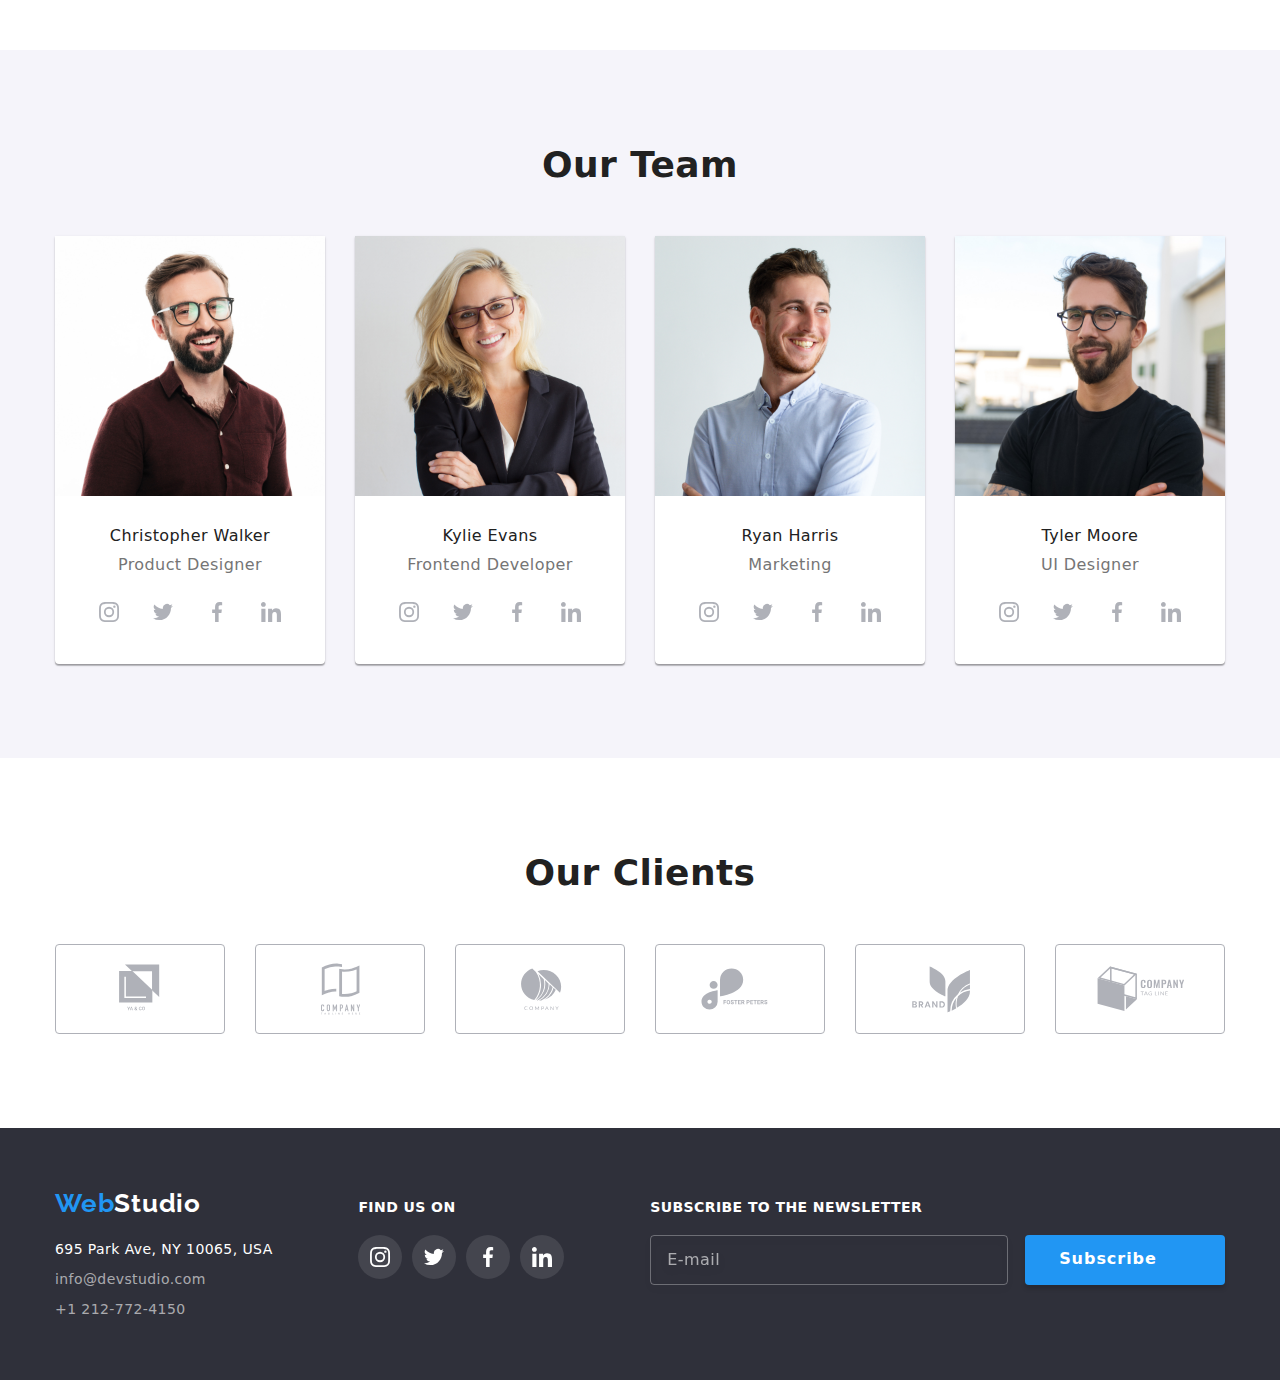
==== commit 4a42fe60: "No send button svg" ====
--- a/index.html
+++ b/index.html
@@ -62,11 +62,10 @@
 
 <!--hero-->
     <section class="hero">
-      <!--<div class="background-img">-->
         <div class="hero-container container">
           <h1 class="hero-title">EFFECTIVE SOLUTIONS FOR YOUR BUSINESS</h1>
-          <button class="button-order" data-modal-open type="button">Request our service</button>
-        <!--</div>-->
+          <button class="action-button" data-modal-open type="button">Request our service</button>
+
         </div>
     </section>
 
@@ -396,16 +395,81 @@
           </li>
         </ul>
       </div>
+      <div>
+        <form action="#" class="followus-form">
+          <p>Subscribe to the newsletter</p>
+          <input type="email" class="followus-form-input" name="user-mail" placeholder="E-mail">
+          <button type="submit" class="action-button">
+            Subscribe
+              <svg class="subscription" width="24" height="24">
+                <use href="./images/icons.svg#send-btn"></use>
+              </svg>
+          </button>
+        </form>
+      </div>
     </div>
   </footer>
-<!--modal-->
+<!--modal -->
     <div class="backdrop is-hidden" data-modal>
       <div class="modal">
+
         <button class="btn-modal-close" data-modal-close>
           <svg class="close-icon" width="30" height="30">
-            <use href="./images/typical-icons.svg#icon-close"></use>
+            <use href="./images/typical-icons.svg#close-form-btn"></use>
           </svg>
         </button>
+
+        <form class="submit-form">
+
+          <p class="submit-form-title">Leave your information and we'll call you back</p>
+
+          <div class="submit-form-element">
+            <label class="submit-form-element-lbl " for="username"> Name </label>
+            <div class="input-wrapper">
+              <input class="submit-form-element-input element-decoration" type="text" name="username" id="username" />
+              <svg class="submit-form-element-input-icon" width="18" height="18">
+                <use href="./images/forms.svg#person-form"></use>
+              </svg>
+            </div>
+          </div>
+
+          <div class="submit-form-element">
+            <label class="submit-form-element-lbl" for="tel"> Telephone </label>
+            <div class="input-wrapper">
+              <input class="submit-form-element-input element-decoration" type="tel" name="tel" id="tel" />
+              <svg class="submit-form-element-input-icon" width="18" height="18">
+                <use href="./images/forms.svg#phone-form"></use>
+              </svg>
+            </div>
+          </div>
+
+          <div class="submit-form-element">
+            <label class="submit-form-element-lbl" for="email"> E-mail </label>
+            <div class="input-wrapper">
+              <input class="submit-form-element-input element-decoration" type="email" name="email" id="email" />
+              <svg class="submit-form-element-input-icon" width="18" height="18">
+                <use href="./images/forms.svg#email-form"></use>
+              </svg>
+            </div>
+          </div>
+
+          <div class="submit-form-element">
+            <label class="submit-form-element-lbl" for="comment"> Comments </label>
+            <textarea class="submit-form-textarea element-decoration" name="comment" id="comment" placeholder="Enter Text"></textarea>
+          </div>
+
+          <label class="subscription-form-element" for="agreement">
+            <input class="subscription-form-input" type="checkbox" name="agreement" id="agreement" value="approved" />
+            <svg class="subscription-form-input-icon" width="16" height="15">
+              <use href="./images/forms.svg#check"></use>
+            </svg>
+            <span>I agree with the letter and accept the</span>
+            <a class="subscription-form-link" href="">Terms and Conditions</a>
+          </label>
+
+          <button class="modal-submit-btn action-button" name="modal-submit-btn" type="submit">Send</button>
+
+        </form>
       </div>
     </div>
 
--- a/css/styles.css
+++ b/css/styles.css
@@ -5,7 +5,8 @@
 :root {
   --logo-font: "Raleway", sans-serif;
   --main-font: "Roboto", sans-serif;
-  --brand-color: #2196f3;
+  --accent-color: #2196f3;
+  --accent-dark-color: #188ce8;
   --overlay-card-color: rgba(33, 150, 243, 0.9);
   --main-color: #212121; /* txt, hdr, btn */
   --main-gray-color: #757575; /* p */
@@ -20,23 +21,27 @@
   --footer-icons-socialmedia-color: rgba(255, 255, 255, 0.1);
   --header-border-color: #ececec;
   --specialization-description-color: rgba(47, 48, 58, 0.8);
+  --followus-form-input-border-color: rgba(255, 255, 255, 0.3);
   --overlay-card-color: rgba(33, 150, 243, 0.9);
   --btn-modal-close: rgba(0, 0, 0, 0.1);
   --modal-overlay-color: rgba(0, 0, 0, 0.2);
+  --submit-form-textarea-color: rgba(117, 117, 117, 0.5);
+  --submit-element-decoration-color: rgba(33, 33, 33, 0.2);
   --hero-gradient: linear-gradient(
     to bottom,
     rgba(47, 48, 58, 0.4),
     rgba(47, 48, 58, 0.4)
   );
-  --btn-shadow: 0px 3px 1px rgba(0, 0, 0, 0.1), 0px 1px 2px rgba(0, 0, 0, 0.08),
-    0px 2px 2px rgba(0, 0, 0, 0.12);
+  --filter-btn-shadow: 0px 3px 1px rgba(0, 0, 0, 0.1),
+    0px 1px 2px rgba(0, 0, 0, 0.08), 0px 2px 2px rgba(0, 0, 0, 0.12);
   --box-shadow: 0px 1px 3px rgba(0, 0, 0, 0.12), 0px 1px 1px rgba(0, 0, 0, 0.14),
     0px 2px 1px rgba(0, 0, 0, 0.2);
-  --hero-btn-shadow: 0px 4px 4px rgba(0, 0, 0, 0.15);
+  --action-btn-shadow: 0px 4px 4px rgba(0, 0, 0, 0.15);
   --portfolio-example-shadow: 0px 1px 1px rgba(0, 0, 0, 0.12),
     0px 4px 4px rgba(0, 0, 0, 0.06), 1px 4px 6px rgba(0, 0, 0, 0.16);
   --big-padding: 94px;
   --list-gap: 30px;
+  --main-animation: 250ms cubic-bezier(0.4, 0, 0.2, 1);
 }
 
 /*
@@ -49,6 +54,7 @@
   font-size: 14px;
   line-height: 1.5;
   letter-spacing: 0.03em;
+
   background-color: var(--bg-light-color);
   color: var(--main-color);
 }
@@ -59,6 +65,7 @@
 h4,
 h5,
 h6,
+p,
 ul {
   display: flex;
   padding: 0;
@@ -76,9 +83,7 @@
 }
 
 /*container*/
-
 .container {
-  /*display: flex;*/
   flex-wrap: wrap;
   width: 1200px;
   padding-left: 15px;
@@ -87,7 +92,6 @@
 }
 
 /*logo*/
-
 .logo {
   font-family: var(--logo-font);
   font-weight: 700;
@@ -96,7 +100,7 @@
   letter-spacing: 0.03em;
   font-style: normal;
   text-decoration: none;
-  color: var(--brand-color);
+  color: var(--accent-color);
 }
 
 .logo-studio-white {
@@ -112,7 +116,6 @@
 }
 
 /*h2 title*/
-
 .title {
   justify-content: center;
   margin-left: auto;
@@ -124,7 +127,6 @@
 }
 
 /*hidden title*/
-
 .hidden-title {
   position: absolute;
   width: 1px;
@@ -138,6 +140,33 @@
   overflow: hidden;
 }
 
+/*action-btn*/
+.action-button {
+  display: inline-flex;
+  width: 200px;
+  height: 50px;
+  justify-content: center;
+  align-items: center;
+  vertical-align: top; /* btn alignment for Chromium engine */
+  font-style: normal;
+  font-weight: 700;
+  font-size: 16px;
+  line-height: 1.9;
+  letter-spacing: 0.06em;
+  border-style: hidden;
+  border-radius: 4px;
+  color: var(--main-light-color);
+  background-color: var(--accent-color);
+  box-shadow: var(--action-btn-shadow);
+  cursor: pointer;
+  transition: background-color var(--main-animation);
+}
+
+.action-button:hover,
+.action-button:focus {
+  background-color: var(--accent-dark-color);
+}
+
 /*
 header ==================================================================
 */
@@ -149,7 +178,6 @@
 header .container {
   display: flex;
   align-items: center;
-  /*justify-content: space-between;*/
 }
 
 header .logo {
@@ -197,7 +225,7 @@
   position: relative;
   text-decoration: none;
   color: var(--main-color);
-  transition: color 250ms cubic-bezier(0.4, 0, 0.2, 1);
+  transition: color var(--main-animation);
 }
 
 .navigation-list .current::after {
@@ -209,7 +237,7 @@
   width: 100%;
   height: 4px;
   border-radius: 2px;
-  background-color: var(--brand-color);
+  background-color: var(--accent-color);
 }
 
 .header-contacts-list .contact {
@@ -219,7 +247,7 @@
   padding-bottom: 32px;
   text-decoration: none;
   color: var(--main-gray-color);
-  transition: color 250ms cubic-bezier(0.4, 0, 0.2, 1);
+  transition: color var(--main-animation);
 }
 
 .header-icon {
@@ -234,10 +262,12 @@
 .navigation-list .link:focus::after,
 .header-contacts-list .contact:hover,
 .header-contacts-list .contact:focus {
-  color: var(--brand-color);
-}
-
-/********index main*********/
+  color: var(--accent-color);
+}
+
+/*
+index main ==============================================================
+*/
 
 /*hero*/
 
@@ -246,8 +276,7 @@
   height: 600px;
   padding: 200px 0;
   text-align: center;
-  margin-left: auto;
-  margin-right: auto;
+  margin: auto;
   background-color: var(--bg-dark-color);
   background-image: var(--hero-gradient), url(../images/hero/hero.jpg);
   background-repeat: no-repeat;
@@ -272,23 +301,184 @@
   color: var(--main-light-color);
 }
 
-.button-order {
-  padding: 10px 32px;
-  margin: auto;
+/*features*/
+.features-list {
+  margin-left: calc(-1 * var(--list-gap));
+}
+
+.features-list > li {
+  width: 270px;
+  margin-left: var(--list-gap);
+  flex-basis: calc(100% / 4);
+}
+
+.features-list-icon {
+  display: flex;
+  height: 120px;
+  align-items: center;
+  justify-content: center;
+  background-color: var(--bg-gray-color);
+  border-radius: 4px;
+  margin-bottom: 30px;
+}
+
+.features-title {
+  margin-bottom: 10px;
+  font-weight: 700;
+  font-size: 14px;
+  line-height: 1.15;
+  letter-spacing: 0.03em;
+  text-transform: uppercase;
+}
+
+.features-text {
+  width: 270px;
   font-style: normal;
-  font-weight: 700;
+  font-weight: 400;
+  font-size: 14px;
+  line-height: 1.8;
+  letter-spacing: 0.03em;
+  color: var(--main-gray-color);
+}
+
+/*specialization*/
+
+.specialization {
+  padding-bottom: var(--big-padding);
+}
+
+.specialization-list {
+  margin-left: calc(-1 * var(--list-gap));
+}
+.specialization-list > li {
+  position: relative;
+  margin-left: var(--list-gap);
+  flex-basis: calc(100% / 3);
+}
+
+.specification-description {
+  position: absolute;
+  left: 0;
+  bottom: 0;
+  width: 100%;
+  height: 70px;
+  justify-content: center;
+  align-items: center;
+
+  text-transform: uppercase;
+  line-height: 1.14;
+  text-align: center;
+  color: var(--main-light-color);
+  background-color: var(--specialization-description-color);
+}
+
+/*team*/
+
+/*team*/
+
+.team {
+  background-color: var(--bg-gray-color);
+}
+
+.team-list {
+  margin-left: calc(-1 * var(--list-gap));
+}
+
+.team-list > li {
+  width: auto;
+  margin-left: var(--list-gap);
+  flex-basis: calc(100% / 4);
+  border-radius: 0px 0px 4px 4px;
+  box-shadow: var(--box-shadow);
+  background-color: var(--main-light-color);
+}
+
+.team-list .content {
+  padding-top: auto;
+  padding-bottom: 30px;
+}
+
+.team-title {
+  justify-content: center;
+  font-weight: 500;
   font-size: 16px;
-  line-height: 1.88;
-  letter-spacing: 0.06em;
-  border-style: hidden;
+  line-height: 1.19;
+  margin-bottom: 10px;
+  margin-top: 30px;
+}
+.team-text {
+  font-weight: 400;
+  font-size: 16px;
+  line-height: 1.19;
+  justify-content: center;
+  color: var(--main-gray-color);
+  margin-bottom: 16px;
+}
+
+.team-list-item-socialmedia {
+  justify-content: center;
+}
+.team-list-item-socialmedia > li:not(:last-child) {
+  margin-right: 10px;
+}
+
+.team-list-item-socialmedia > li,
+.team-list-item-socialmedia-link {
+  display: block;
+  width: 44px;
+  height: 44px;
+  border-radius: 50%;
+  background-color: var(--bg-light-color);
+  color: var(--icon-color);
+  transition: background-color var(--main-animation),
+    color var(--main-animation);
+}
+
+.icon-socialmedia {
+  width: 100%;
+  height: 100%;
+  fill: currentColor;
+}
+
+.team-list-item-socialmedia-link:focus,
+.team-list-item-socialmedia-link:hover {
+  background-color: var(--accent-color);
+  color: var(--main-light-color);
+}
+
+/*clients*/
+.clients-list {
+  margin-left: calc(-1 * var(--list-gap));
+}
+
+.clients-list > li {
+  margin-left: var(--list-gap);
+  flex-basis: calc(100% / 6);
+}
+
+.clients-list-item-link {
+  display: flex;
+  width: 170px;
+  height: 90px;
+  border: 1px solid currentColor;
   border-radius: 4px;
-  color: var(--main-light-color);
-  background-color: var(--brand-color);
-  box-shadow: var(--hero-btn-shadow);
-  cursor: pointer;
-}
-
-/*hero modal*/
+  color: var(--icon-color);
+  transition: color var(--main-animation);
+}
+
+.icon-client {
+  width: 100%;
+  height: 100%;
+  fill: currentColor;
+}
+
+.clients-list-item-link:hover,
+.clients-list-item-link:focus {
+  color: var(--accent-color);
+  outline-color: var(--accent-color);
+}
+
+/*hero modal ===============================*/
 .backdrop {
   position: fixed;
   top: 0;
@@ -296,8 +486,7 @@
   width: 100vw;
   height: 100vh;
   background-color: var(--modal-overlay-color);
-  transition: opacity 250ms cubic-bezier(0.4, 0, 0.2, 1),
-    visibility 250ms cubic-bezier(0.4, 0, 0.2, 1);
+  transition: opacity var(--main-animation), visibility var(--main-animation);
 }
 
 .backdrop.is-hidden {
@@ -311,11 +500,13 @@
   top: 50%;
   left: 50%;
   transform: translate(-50%, -50%);
+  padding: 40px;
   width: 528px;
   height: 581px;
   background-color: var(--bg-light-color);
 }
 
+/*close-btn*/
 .btn-modal-close {
   position: absolute;
   display: flex;
@@ -328,8 +519,7 @@
   background-color: var(--main-light-color);
   border-radius: 50%;
   cursor: pointer;
-  transition: border-color 250ms cubic-bezier(0.4, 0, 0.2, 1),
-    color 250ms cubic-bezier(0.4, 0, 0.2, 1);
+  transition: color var(--main-animation);
 }
 
 .close-icon {
@@ -340,186 +530,156 @@
 
 .btn-modal-close:hover,
 .btn-modal-close:focus {
-  border-color: var(--brand-color);
-  color: var(--brand-color);
-}
-
-/*features*/
-.features-list {
-  margin-left: calc(-1 * var(--list-gap));
-}
-
-.features-list > li {
-  width: 270px;
-  margin-left: var(--list-gap);
-  flex-basis: calc(100% / 4);
-}
-
-.features-list-icon {
-  display: flex;
-  height: 120px;
-  align-items: center;
-  justify-content: center;
-  background-color: var(--bg-gray-color);
-  border-radius: 4px;
-  margin-bottom: 30px;
-}
-
-.features-title {
+  color: var(--accent-color);
+}
+
+/*form*/
+.submit-form {
+  display: flex;
+  width: 100%;
+  flex-direction: column;
+  color: var(--main-color);
+}
+
+.submit-form-element {
   margin-bottom: 10px;
+}
+
+.submit-form-title {
+  justify-content: center;
+  margin-bottom: 12px;
   font-weight: 700;
-  font-size: 14px;
+  font-size: 20px;
   line-height: 1.15;
   letter-spacing: 0.03em;
-  text-transform: uppercase;
-}
-
-.features-text {
-  width: 270px;
-  font-style: normal;
+}
+
+.submit-form-element-lbl {
+  display: block;
+  margin-bottom: 4px;
+  font-weight: 400;
+  font-size: 12px;
+  line-height: 1.17;
+  letter-spacing: 0.01em;
+  color: var(--main-gray-color);
+}
+
+.input-wrapper {
+  position: relative;
+}
+
+.element-decoration {
+  display: block;
+  width: 100%;
+  border: 1px solid var(--submit-element-decoration-color);
+  border-radius: 4px;
+  transition: border var(--main-animation);
+}
+
+.element-decoration:focus {
+  border: 1px solid var(--accent-color);
+  outline: none;
+}
+
+.submit-form-element-input {
+  min-height: 40px;
+  padding-left: 42px;
+}
+
+.submit-form-element-input-icon {
+  position: absolute;
+  top: 11px;
+  left: 12px;
+  fill: currentColor;
+}
+
+.submit-form-element-input + .submit-form-element-input-icon {
+  color: var(--main-color);
+  transition: var(--main-animation);
+}
+
+.submit-form-element-input:focus + .submit-form-element-input-icon {
+  color: var(--accent-color);
+}
+
+.submit-form-textarea {
+  height: 120px;
+  padding: 12px 16px;
+  resize: none;
+}
+
+.submit-form-textarea::placeholder {
+  font-weight: 400;
+  font-size: 12px;
+  line-height: 1.17;
+  letter-spacing: 0.01em;
+  color: var(--submit-form-textarea-color);
+}
+
+.subscription-form-element {
+  display: flex;
+  margin: 10px 0 30px 0;
+  align-items: center;
+  justify-content: center;
   font-weight: 400;
   font-size: 14px;
-  line-height: 1.8;
-  letter-spacing: 0.03em;
-  color: var(--main-gray-color);
-}
-
-/*specialization*/
-
-.specialization {
-  padding-bottom: var(--big-padding);
-}
-
-.specialization-list {
-  margin-left: calc(-1 * var(--list-gap));
-}
-.specialization-list > li {
-  position: relative;
-  margin-left: var(--list-gap);
-  flex-basis: calc(100% / 3);
-}
-
-.specification-description {
+  line-height: 1.71;
+  cursor: pointer;
+}
+
+.subscription-form-link {
+  margin-left: 5px;
+  color: var(--accent-color);
+}
+
+.modal-submit-btn {
+  margin: auto;
+}
+
+/*subscription check-box*/
+.subscription-form-input {
   position: absolute;
-  left: 0;
-  bottom: 0;
-  margin: 0;
-  padding: 27px;
-  width: 100%;
-  text-transform: uppercase;
-  line-height: 1.14;
-  text-align: center;
-  color: var(--main-light-color);
-  background-color: var(--specialization-description-color);
-}
-
-/*team*/
-
-.team {
-  background-color: var(--bg-gray-color);
-}
-
-.team-list {
-  margin-left: calc(-1 * var(--list-gap));
-}
-
-.team-list > li {
-  width: auto;
-  margin-left: var(--list-gap);
-  flex-basis: calc(100% / 4);
-  border-radius: 0px 0px 4px 4px;
-  box-shadow: var(--box-shadow);
-  background-color: var(--main-light-color);
-}
-
-.team-list .content {
-  padding-top: auto;
-  padding-bottom: 30px;
-}
-
-.team-title {
-  justify-content: center;
-  font-weight: 500;
-  font-size: 16px;
-  line-height: 1.19;
-  margin-bottom: 10px;
-  margin-top: 30px;
-}
-.team-text {
-  font-weight: 400;
-  font-size: 16px;
-  line-height: 1.19;
-  justify-content: center;
-  color: var(--main-gray-color);
-  margin-bottom: 16px;
-}
-
-.team-list-item-socialmedia {
-  justify-content: center;
-}
-.team-list-item-socialmedia > li:not(:last-child) {
-  margin-right: 10px;
-}
-
-.team-list-item-socialmedia > li,
-.team-list-item-socialmedia-link {
-  display: block;
-  width: 44px;
-  height: 44px;
-  border-radius: 50%;
-  background-color: var(--bg-light-color);
-  color: var(--icon-color);
-  transition: background-color 250ms cubic-bezier(0.4, 0, 0.2, 1),
-    color 250ms cubic-bezier(0.4, 0, 0.2, 1);
-}
-
-.icon-socialmedia {
-  width: 100%;
-  height: 100%;
-  fill: currentColor;
-}
-
-.team-list-item-socialmedia-link:focus,
-.team-list-item-socialmedia-link:hover {
-  background-color: var(--brand-color);
-  color: var(--main-light-color);
-}
-
-/*clients*/
-.clients-list {
-  margin-left: calc(-1 * var(--list-gap));
-}
-
-.clients-list > li {
-  margin-left: var(--list-gap);
-  flex-basis: calc(100% / 6);
-}
-
-.clients-list-item-link {
-  display: flex;
-  width: 170px;
-  height: 90px;
-  border: 1px solid currentColor;
-  border-radius: 4px;
-  color: var(--icon-color);
-  transition: color 250ms cubic-bezier(0.4, 0, 0.2, 1);
-}
-
-.icon-client {
-  width: 100%;
-  height: 100%;
-  fill: currentColor;
-}
-
-.clients-list-item-link:hover,
-.clients-list-item-link:focus {
-  color: var(--brand-color);
-  outline-color: var(--brand-color);
-}
-
-/*********portfolio main***********/
-
-/*buttons*/
+  width: 1px;
+  height: 1px;
+  margin: -1px;
+  border: 0;
+  padding: 0;
+  white-space: nowrap;
+  clip-path: inset(100%);
+  clip: rect(0 0 0 0);
+  overflow: hidden;
+}
+
+.subscription-form-input-icon {
+  fill: none;
+  margin-right: 7px;
+  border: 2px solid var(--main-color);
+  border-radius: 2px;
+  outline: none;
+  transition: var(--main-animation);
+}
+
+.subscription-form-input:checked + .subscription-form-input-icon {
+  background-color: var(--accent-color);
+  fill: var(--main-light-color);
+  border: none;
+  transition: var(--main-animation);
+}
+
+.subscription-form-input:focus-visible + .subscription-form-input-icon {
+  outline: solid 1pt;
+}
+
+/*
+portfolio main ==========================================================
+*/
+
+/*menu buttons*/
+.examples-container {
+  display: flex;
+  justify-content: center;
+}
+
 .examples-container,
 .filter-buttons {
   justify-content: center;
@@ -534,22 +694,22 @@
 
 .filter-buttons button {
   display: inline-flex;
-  justify-content: center;
+  padding: 6px 22px;
+
   font-family: var(--main-font);
   font-weight: 500;
   font-size: 16px;
   line-height: 1.67;
   letter-spacing: 0.03em;
   font-style: normal;
+
   border-style: hidden;
   border-radius: 4px;
-  padding: 6px 22px;
   color: var(--main-color);
-  background-color: var(--background-gray-color);
+  background-color: var(--bg-gray-color);
   cursor: pointer;
-  transition: color 250ms cubic-bezier(0.4, 0, 0.2, 1),
-    background-color 250ms cubic-bezier(0.4, 0, 0.2, 1),
-    box-shadow 250ms cubic-bezier(0.4, 0, 0.2, 1);
+  transition: color var(--main-animation),
+    background-color var(--main-animation), box-shadow var(--main-animation);
 }
 
 .filter-btn.current,
@@ -557,8 +717,8 @@
 .filter-buttons button:focus,
 .filter-buttons button:active {
   color: var(--main-light-color);
-  background-color: var(--brand-color);
-  box-shadow: var(--btn-shadow);
+  background-color: var(--accent-color);
+  box-shadow: var(--filter-btn-shadow);
 }
 
 /*example-gallery*/
@@ -584,7 +744,7 @@
   text-decoration: none;
   color: var(--main-color);
   max-width: 370px;
-  transition: box-shadow 250ms cubic-bezier(0.4, 0, 0.2, 1);
+  transition: box-shadow var(--main-animation);
 }
 
 .overlay-box {
@@ -597,18 +757,17 @@
   position: absolute;
   display: inline-block;
   bottom: 0;
-  margin: 0px;
   width: 100%;
   height: 100%;
   padding: 63px 24px;
   overflow: hidden;
+
   font-size: 18px;
   line-height: 1.56;
   color: var(--main-light-color);
   background-color: var(--overlay-card-color);
   transform: translateY(101%);
-  transition: transform 250ms cubic-bezier(0.4, 0, 0.2, 1);
-  font-weight: 400;
+  transition: transform var(--main-animation);
 }
 
 /*.overlay-text:hover,*/
@@ -646,7 +805,9 @@
   color: var(--main-gray-color);
 }
 
-/***************footer**********************/
+/*
+footer 
+*/
 
 .footer {
   font-weight: 400;
@@ -661,13 +822,10 @@
 .footer .container {
   display: flex;
   align-items: baseline;
+  justify-content: space-between;
 }
 
 /*contacts-info*/
-.footer .contacts-info {
-  margin-right: 70px;
-}
-
 .contacts-list {
   display: block;
   margin-top: 20px;
@@ -684,14 +842,15 @@
 }
 .contacts-list .contact {
   color: var(--footer-contacts-color);
-  transition: color 250ms cubic-bezier(0.4, 0, 0.2, 1);
+  transition: color var(--main-animation);
 }
 .contacts-list .contact:hover,
 .contacts-list .contact:focus {
-  color: var(--brand-color);
-}
-
-/*contacts-socialmedia*/
+  color: var(--accent-color);
+}
+
+/*footer-titles*/
+.followus-form > p,
 .contacts-socialmedia > p {
   margin-bottom: 20px;
   font-weight: 700;
@@ -702,6 +861,7 @@
   color: var(--main-light-color);
 }
 
+/*contacts-socialmedia*/
 .socialmedia-link {
   display: block;
   width: 44px;
@@ -711,8 +871,8 @@
   justify-content: center;
   align-items: center;
   background-color: var(--footer-icons-socialmedia-color);
-  transition: background-color 250ms cubic-bezier(0.4, 0, 0.2, 1),
-    color 250ms cubic-bezier(0.4, 0, 0.2, 1);
+  transition: background-color var(--main-animation),
+    color var(--main-animation);
 }
 
 .socialmedia-link .icon-socialmedia {
@@ -727,6 +887,41 @@
 
 .socialmedia-link:hover,
 .socialmedia-link:focus {
-  background-color: var(--brand-color);
-  color: var(--main-light-color);
-}
+  background-color: var(--accent-color);
+  color: var(--main-light-color);
+}
+
+/*footer-form*/
+.followus-form-input {
+  width: 358px;
+  height: 50px;
+  padding: 0 16px;
+  margin-right: 12px;
+
+  font-size: 16px;
+  line-height: 1.25;
+  letter-spacing: 0.03em;
+  color: var(--footer-contacts-color);
+  background-color: transparent;
+
+  border: 1px solid var(--followus-form-input-border-color);
+  filter: drop-shadow(var(--action-btn-shadow));
+  border-radius: 4px;
+  transition: border var(--main-animation);
+}
+.followus-form-input::placeholder {
+  font-size: 16px;
+  /*line-height: 1.25;       no need for firefox placeholder vertical aligning*/
+  letter-spacing: 0.03em;
+  color: var(--footer-contacts-color);
+}
+.followus-form-input:focus {
+  outline: var(--accent-color);
+  border: 1px solid var(--accent-color);
+}
+
+.subscription {
+  margin-left: 10px;
+  fill: var(--main-light-color);
+  background-image: url(/images/typical-icons.svg#snd-btn);
+}
